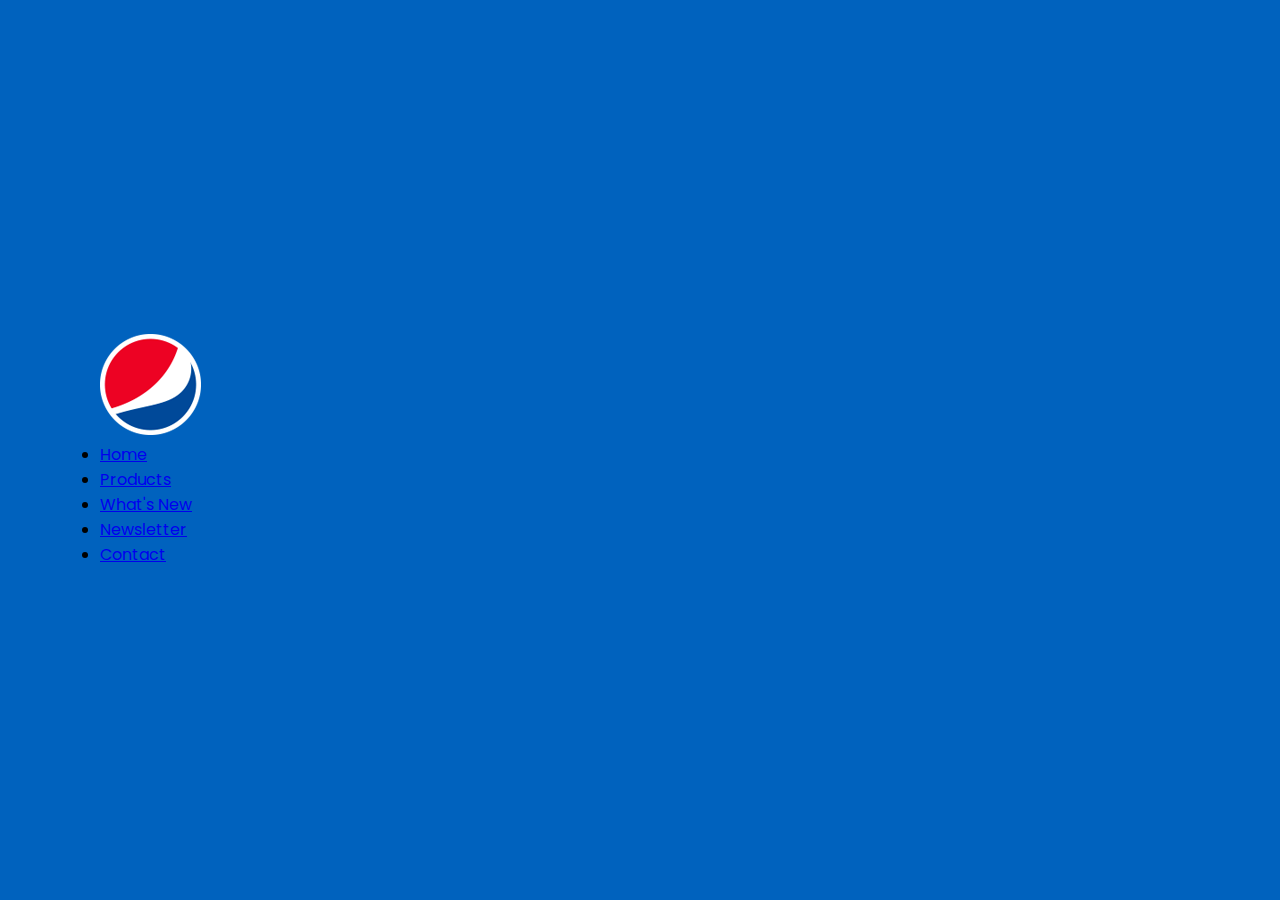
==== index.htm @ e45c7352 "Create the Project" ====
<!DOCTYPE html>
<html lang="en">
<head>
    <meta charset="UTF-8">
    <meta name="viewport" content="width=device-width, initial-scale=1.0">
    <link rel="stylesheet" href="style.css">
    <title>Pepsi Site</title>
</head>
<body>
    <section class="sec">
        <header>
            <a href="#"><img src="img/logo.png" class="logo"></a>
            <ul>
                <li><a href="#">Home</a></li>
                <li><a href="#">Products</a></li>
                <li><a href="#">What's New</a></li>
                <li><a href="#">Newsletter</a></li>
                <li><a href="#">Contact</a></li>
            </ul>
        </header>
    </section>
</body>
</html>
---- style.css ----
@import url('https://fonts.googleapis.com/css2?family=Poppins:ital,wght@0,200;0,300;0,400;0,500;0,600;0,700;0,800;0,900;1,300&display=swap');

*{
    margin: 0;
    padding: 0;
    box-sizing: border-box;
    font-family: 'Poppins', sans-serif;
}

section {
    position: relative;
    width: 100%;
    min-height: 100vh;
    padding: 100px;
    display: flex;
    justify-content: space-between;
    align-items: center;
    background: #0062be;
    transition: 0.5s;
}
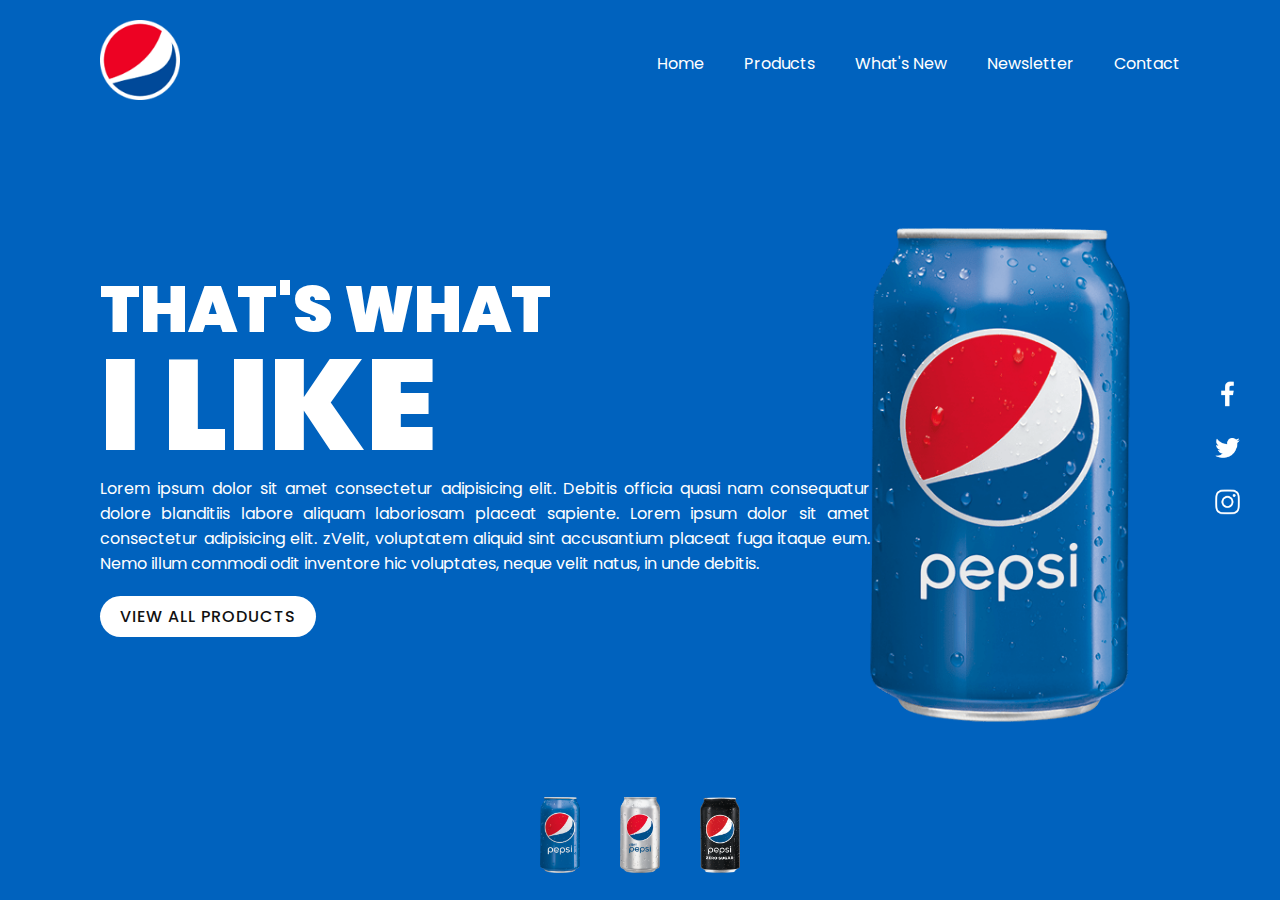
==== commit 2d09d5d2: "Create Landing Page with css" ====
--- a/index.htm
+++ b/index.htm
@@ -18,6 +18,29 @@
                 <li><a href="#">Contact</a></li>
             </ul>
         </header>
+        <div class="content">
+            <div class="textBox">
+                <h2>That's What<br><span>I like</span></h2>
+                <p>Lorem ipsum dolor sit amet consectetur adipisicing elit. Debitis officia 
+                   quasi nam consequatur dolore blanditiis labore aliquam 
+                   laboriosam placeat sapiente. Lorem ipsum dolor sit amet consectetur adipisicing elit. 
+                   zVelit, voluptatem aliquid sint accusantium placeat fuga itaque eum. Nemo illum commodi odit inventore hic voluptates, neque velit natus, in unde debitis.</p>
+                <a href="#">View All Products</a>
+            </div>
+            <div class="imgBox">
+                <img src="img/pepsi001.png" class="pepsi">
+            </div>
+        </div>
+        <ul class="thumb">
+            <li><img src="img/pepsi001.png" alt=""></li>
+            <li><img src="img/pepsi002.png" alt=""></li>
+            <li><img src="img/pepsi003.png" alt=""></li>
+        </ul>
+        <ul class="sci">
+            <li><a href="#"><img src="img/facebook.png" alt=""></a></li>
+            <li><a href="#"><img src="img/twitter.png" alt=""></a></li>
+            <li><a href="#"><img src="img/instagram.png" alt=""></a></li>
+        </ul>
     </section>
 </body>
 </html>--- a/style.css
+++ b/style.css
@@ -17,4 +17,139 @@
     align-items: center;
     background: #0062be;
     transition: 0.5s;
+}
+
+header{
+    position: absolute;
+    top: 0;
+    left: 0;
+    width: 100%;
+    padding: 20px 100px;
+    display: flex;
+    justify-content: space-between;
+    align-items: center;
+}
+
+header .logo{
+    position: relative;
+    max-width: 80px;
+}
+
+header ul{
+    position: relative;
+    display: flex;
+}
+
+header li{
+    list-style: none;
+}
+
+header ul li a{
+    display: inline-block;
+    color: #fff;
+    font-weight: 400;
+    margin-left:40px;
+    text-decoration: none;
+
+}
+
+.content{
+    position: relative;
+    width: 100%;
+    display: flex;
+    justify-content: space-between;
+    align-items: center;
+}
+
+.content .textBox{
+    position: relative;
+    max-width: 900px;
+    text-align: justify;
+}
+
+.content .textBox h2{
+    color: #fff;
+    font-size: 4em;
+    line-height: 1.5em;
+    font-weight: 900;
+    text-transform: uppercase;
+}
+
+.content .textBox h2 span{
+    font-size: 2em;
+}
+
+.content .textBox p{
+    color: #fff;
+}
+
+.content .textBox a {
+    display: inline-block;
+    margin-top: 20px;
+    padding: 8px 20px;
+    background: #fff;
+    color: #111;
+    border-radius: 40px;
+    font-weight: 500;
+    letter-spacing: 1px;
+    text-decoration: none;
+    text-transform: uppercase;
+}
+
+.content .imgBox{
+    width: 600px;
+    display: flex;
+    padding-right: 50px;
+    margin-top: 50px;
+    justify-content: flex-end;
+}
+
+.content .imgBox img{
+    max-width: 260px;
+}
+
+.thumb{
+    position: absolute;
+    left: 50%;
+    bottom: 20px;
+    transform: translateX(-50%);
+    display: flex;
+}
+
+.thumb li{
+    list-style: none;
+    display: inline-block;
+    margin: 0 20px;
+    cursor: pointer;
+    transition: 0.5s;
+}
+
+.thumb li:hover{
+    transform: translateY(-15px);
+}
+
+.thumb li img{
+    max-width: 40px;
+}
+
+.sci{
+    position: absolute;
+    top: 50%;
+    right: 2.5%;
+    transform: translateY(-50%);
+    display: flex;
+    justify-content: center;
+    align-items: center;
+    flex-direction: column;
+}
+
+.sci li{
+    list-style: none;
+}
+
+.sci li a{
+    display: inline-block;
+    filter: invert(1);
+    margin: 5px 0;
+    transform: scale(0.6);
 }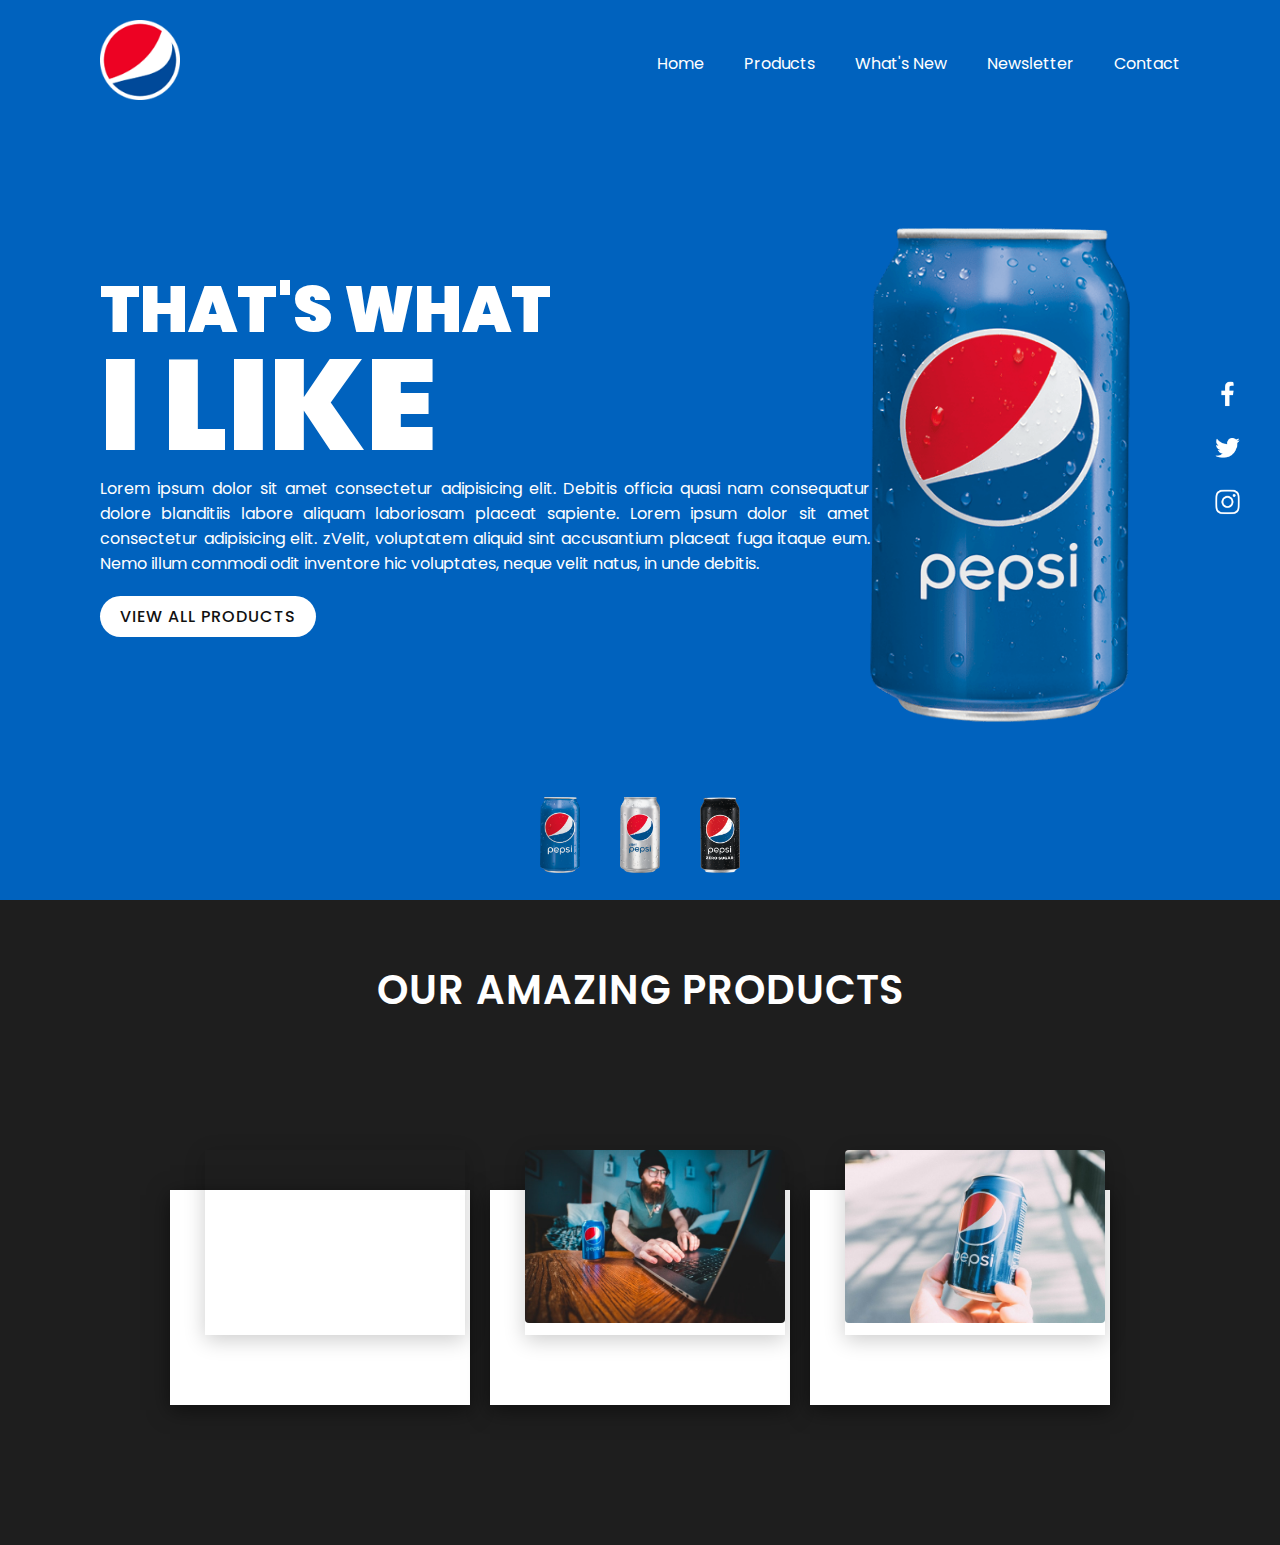
==== commit 3154f4c3: "Finish de section products cards" ====
--- a/index.htm
+++ b/index.htm
@@ -16,7 +16,7 @@
                 <li><a href="#">What's New</a></li>
                 <li><a href="#">Newsletter</a></li>
                 <li><a href="#">Contact</a></li>
-            </ul>
+            </ul> 
         </header>
         <div class="content">
             <div class="textBox">
@@ -32,9 +32,9 @@
             </div>
         </div>
         <ul class="thumb">
-            <li><img src="img/pepsi001.png" alt=""></li>
-            <li><img src="img/pepsi002.png" alt=""></li>
-            <li><img src="img/pepsi003.png" alt=""></li>
+            <li id="one"><img src="img/pepsi001.png" onclick="imgSlider('img/pepsi001.png'); changeBgColor('#0062be')"></li>
+            <li id="two"><img src="img/pepsi002.png"  onclick="imgSlider('img/pepsi002.png'); changeBgColor('#e60c2c')"></li>
+            <li id="three"><img src="img/pepsi003.png"  onclick="imgSlider('img/pepsi003.png'); changeBgColor('#1e1e1e')"></li>
         </ul>
         <ul class="sci">
             <li><a href="#"><img src="img/facebook.png" alt=""></a></li>
@@ -42,5 +42,42 @@
             <li><a href="#"><img src="img/instagram.png" alt=""></a></li>
         </ul>
     </section>
+
+    <div class="title">
+        <p>Our Amazing Products</p>
+    </div>
+    <section class="sectionCards">
+        <div class="container">
+            <div class="card">
+                <div class="imgBx">
+                    <img src="img/slider1.jpg" alt="">
+                </div>
+                <div class="content">
+                    <h2>Card One</h2>
+                    <p>Lorem ipsum dolor sit amet consectetur adipisicing elit. Ducimus, obcaecati.</p>
+                </div>
+            </div>
+            <div class="card">
+                <div class="imgBx">
+                    <img src="img/card2.jpg" alt="">
+                </div>
+                <div class="content">
+                    <h2>Card Two</h2>
+                    <p>Lorem ipsum dolor sit amet consectetur adipisicing elit. Ducimus, obcaecati.</p>
+                </div>
+            </div>
+            <div class="card">
+                <div class="imgBx">
+                    <img src="img/slider3.jpg" alt="">
+                </div>
+                <div class="content">
+                    <h2>Card Three</h2>
+                    <p>Lorem ipsum dolor sit amet consectetur adipisicing elit. Ducimus, obcaecati.</p>
+                </div>
+            </div>
+        </div>
+    </section>
+
+    <script src="app.js"></script>
 </body>
 </html>--- a/style.css
+++ b/style.css
@@ -152,4 +152,104 @@
     filter: invert(1);
     margin: 5px 0;
     transform: scale(0.6);
+}
+
+/*Products Cards*/
+.title{
+    background: #1e1e1e;
+    position: relative;
+    display: inline-block;
+    width: 100%;
+    min-height: 5vh;
+}
+
+.title p{
+    position: relative;
+    color: #fff;
+    justify-content: center;
+    align-items: center;
+    text-align: center;
+    font-family: 'Poppins';
+    font-size: 2.5em;
+    font-weight: 600;
+    letter-spacing: 1px;
+    text-transform: uppercase;
+    padding: 20px 10px;
+    margin-top: 40px;
+}
+
+.sectionCards{
+    position: relative;
+    box-sizing: border-box;
+    width: 100%;
+    min-height: 50vh;
+    padding: 80px;
+    display: flex;
+    justify-content: center;
+    align-items: center;
+    background: #1e1e1e;
+}
+
+
+
+.container{
+    position: relative;
+    width: 1100px;
+    display: flex;
+    justify-content: center;
+    flex-wrap: wrap;
+    padding: 30px;
+    margin-top: 10px;
+}
+
+.container .card{
+    position: relative;
+    max-width: 300px;
+    height: 215px;
+    background: #fff;
+    margin: 30px 10px;
+    padding: 20px 15px;
+    display: flex;
+    flex-direction: column;
+    box-shadow: 0 5px 20px rgba(0, 0, 0, 0.5);
+    transition: 0.3s ease-in-out;
+}
+
+.container .card:hover{
+    height: 420px;
+}
+
+.container .card .imgBx{
+    position: relative;
+    width: 260px;
+    height: 260px;
+    top: -60px;
+    left: 20px;
+    z-index: 1;
+    box-shadow: 0 5px 20px rgba(0,0,0,0.2);
+}
+
+img {
+    max-width: 100%;
+    border-radius: 4px;
+}
+
+.container .card .content{
+    position: relative;
+    margin-top: -140px;
+    padding: 10px 15px;
+    text-align: center;
+    color: #111;
+    visibility: hidden;
+    opacity: 0;
+    transition: 0.3s ease-in-out;
+    display: flex;
+    flex-direction: column;
+}
+
+.container .card:hover .content{
+    visibility: visible;
+    opacity: 1;
+    margin-top: -40px;
+    transition-delay: 0.3s;
 }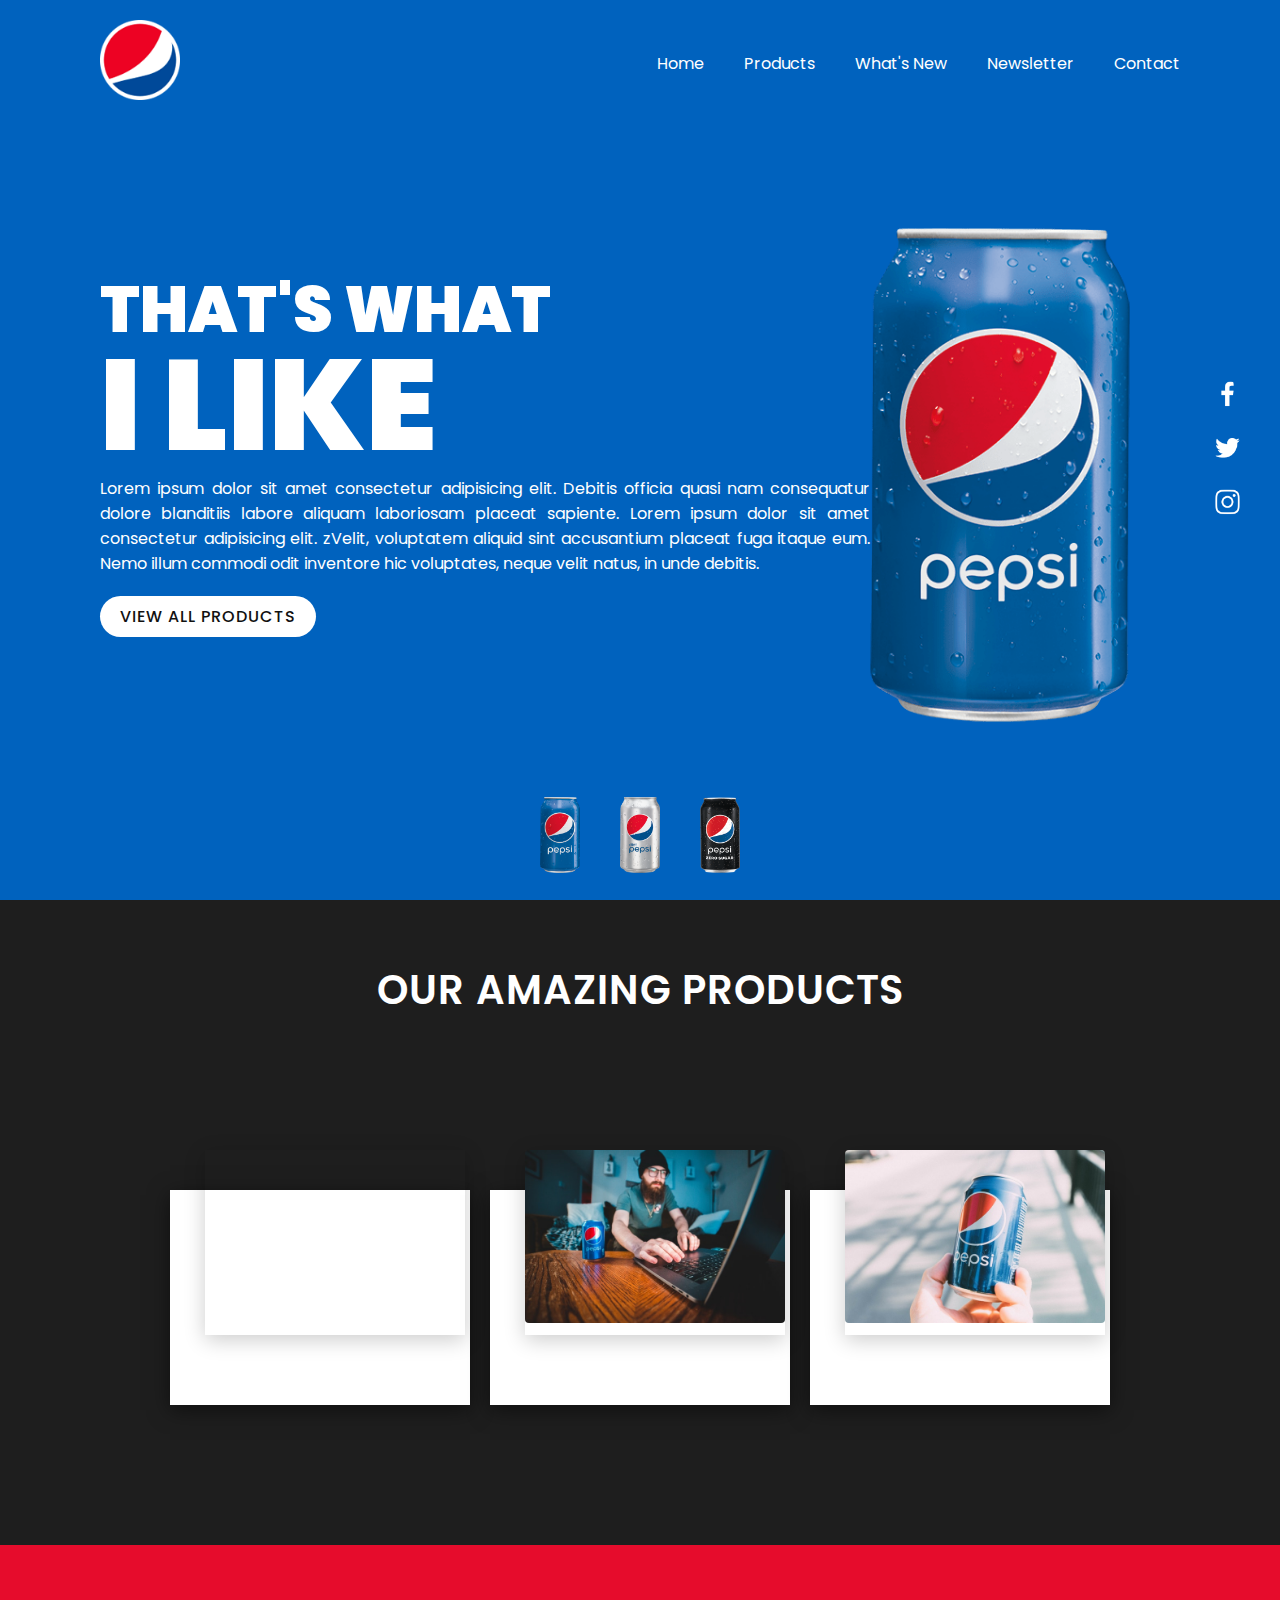
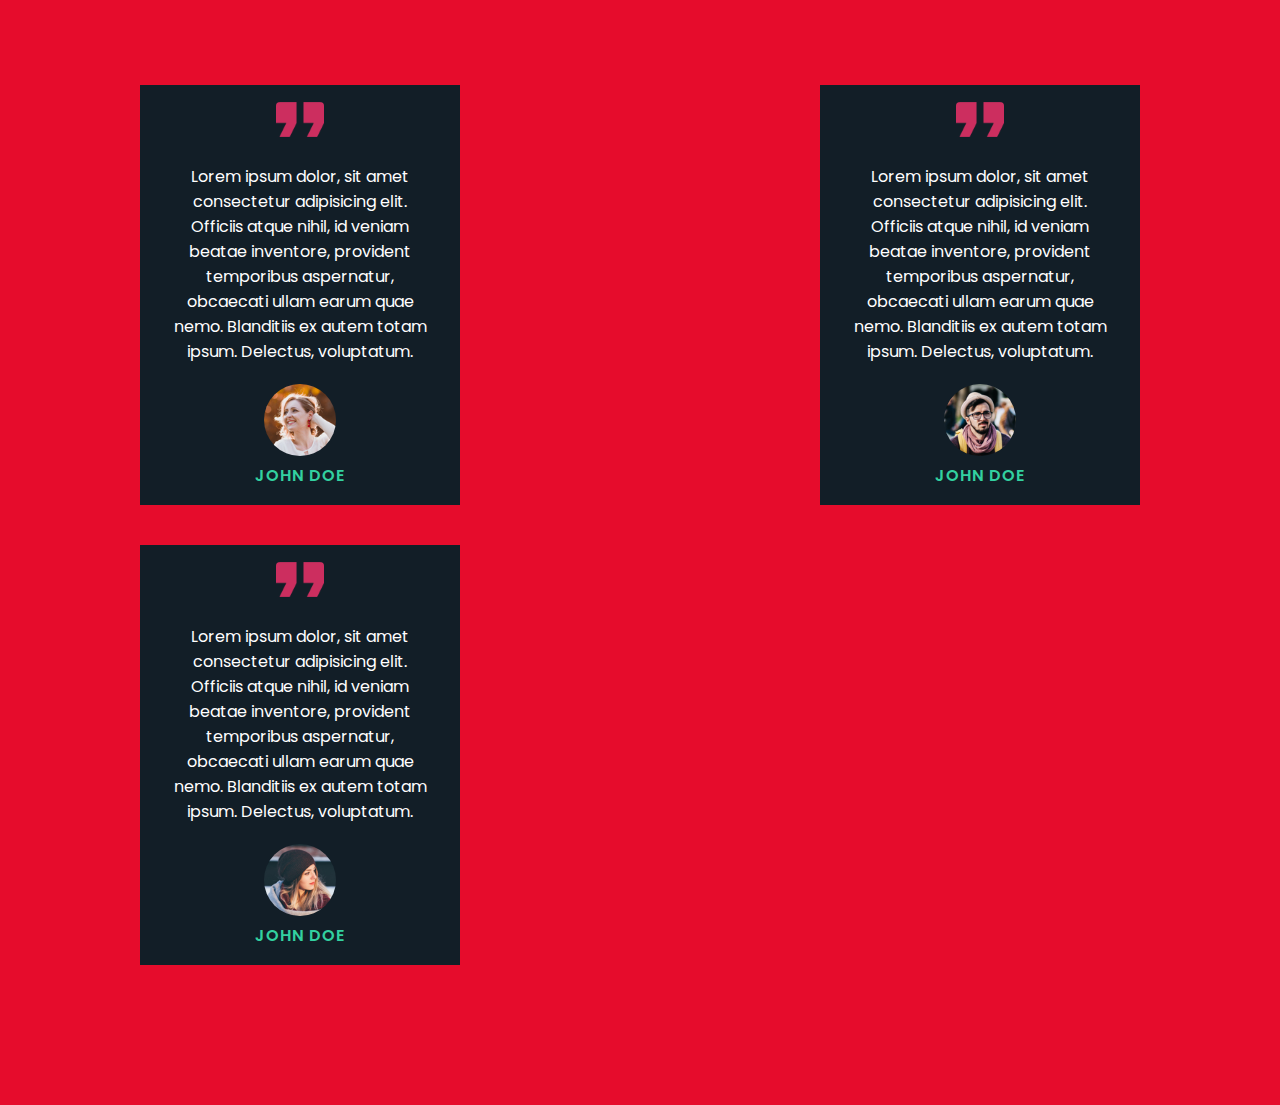
==== commit b61d6114: "Create the testimonials section" ====
--- a/index.htm
+++ b/index.htm
@@ -78,6 +78,35 @@
         </div>
     </section>
 
+    <section class="testimonials">
+        <div class="container-test">
+            <div class="box">
+                <div class="content-test">
+                    <img src="img/img.png" class="quote">
+                    <p>Lorem ipsum dolor, sit amet consectetur adipisicing elit. Officiis atque nihil, id veniam beatae inventore, provident temporibus aspernatur, obcaecati ullam earum quae nemo. Blanditiis ex autem totam ipsum. Delectus, voluptatum.</p>
+                    <img src="img/user1.jpg" class="user">
+                    <h3>John Doe</h3>
+                </div>
+            </div>
+            <div class="box">
+                <div class="content-test">
+                    <img src="img/img.png" class="quote">
+                    <p>Lorem ipsum dolor, sit amet consectetur adipisicing elit. Officiis atque nihil, id veniam beatae inventore, provident temporibus aspernatur, obcaecati ullam earum quae nemo. Blanditiis ex autem totam ipsum. Delectus, voluptatum.</p>
+                    <img src="img/user2.jpg" class="user">
+                    <h3>John Doe</h3>
+                </div>
+            </div>
+            <div class="box">
+                <div class="content-test">
+                    <img src="img/img.png" class="quote">
+                    <p>Lorem ipsum dolor, sit amet consectetur adipisicing elit. Officiis atque nihil, id veniam beatae inventore, provident temporibus aspernatur, obcaecati ullam earum quae nemo. Blanditiis ex autem totam ipsum. Delectus, voluptatum.</p>
+                    <img src="img/user3.jpg" class="user">
+                    <h3>John Doe</h3>
+                </div>
+            </div>
+        </div>
+    </section>
+
     <script src="app.js"></script>
 </body>
 </html>--- a/style.css
+++ b/style.css
@@ -252,4 +252,62 @@
     opacity: 1;
     margin-top: -40px;
     transition-delay: 0.3s;
+}
+
+/*testimonials*/
+.testimonials{
+    display: flex;
+    justify-content: center;
+    align-items: center;
+    min-height: 100vh;
+    background: #e60c2c;
+}
+
+.container-test{
+    position: relative;
+    width: 1100px;
+    display: flex;
+    justify-content: space-between;
+    align-items: center;
+    flex-wrap: wrap;
+    margin: 20px;
+}
+
+.container-test .box{
+    position: relative;
+    display: flex;
+    justify-content: center;
+    align-items: center;
+    width: 320px;
+    height: 420px;
+    margin: 20px;
+    background: #121e27;
+}
+
+.container-test .box .content-test{
+    padding: 30px;
+    text-align: center;
+}
+
+.container-test .box .content-test .quote{
+    max-width: 48px;
+    filter: invert(6);
+}
+
+.container-test .box .content-test p{
+    color: white;
+    padding: 20px 0;
+}
+
+.container-test .box .content-test .user{
+    max-width: 72px;
+    border-radius: 50%;
+}
+
+.container-test .box .content-test h3{
+    color: #33d1a0;
+    text-transform: uppercase;
+    font-size: 16px;
+    letter-spacing: 1px;
+    font-weight: 600;
 }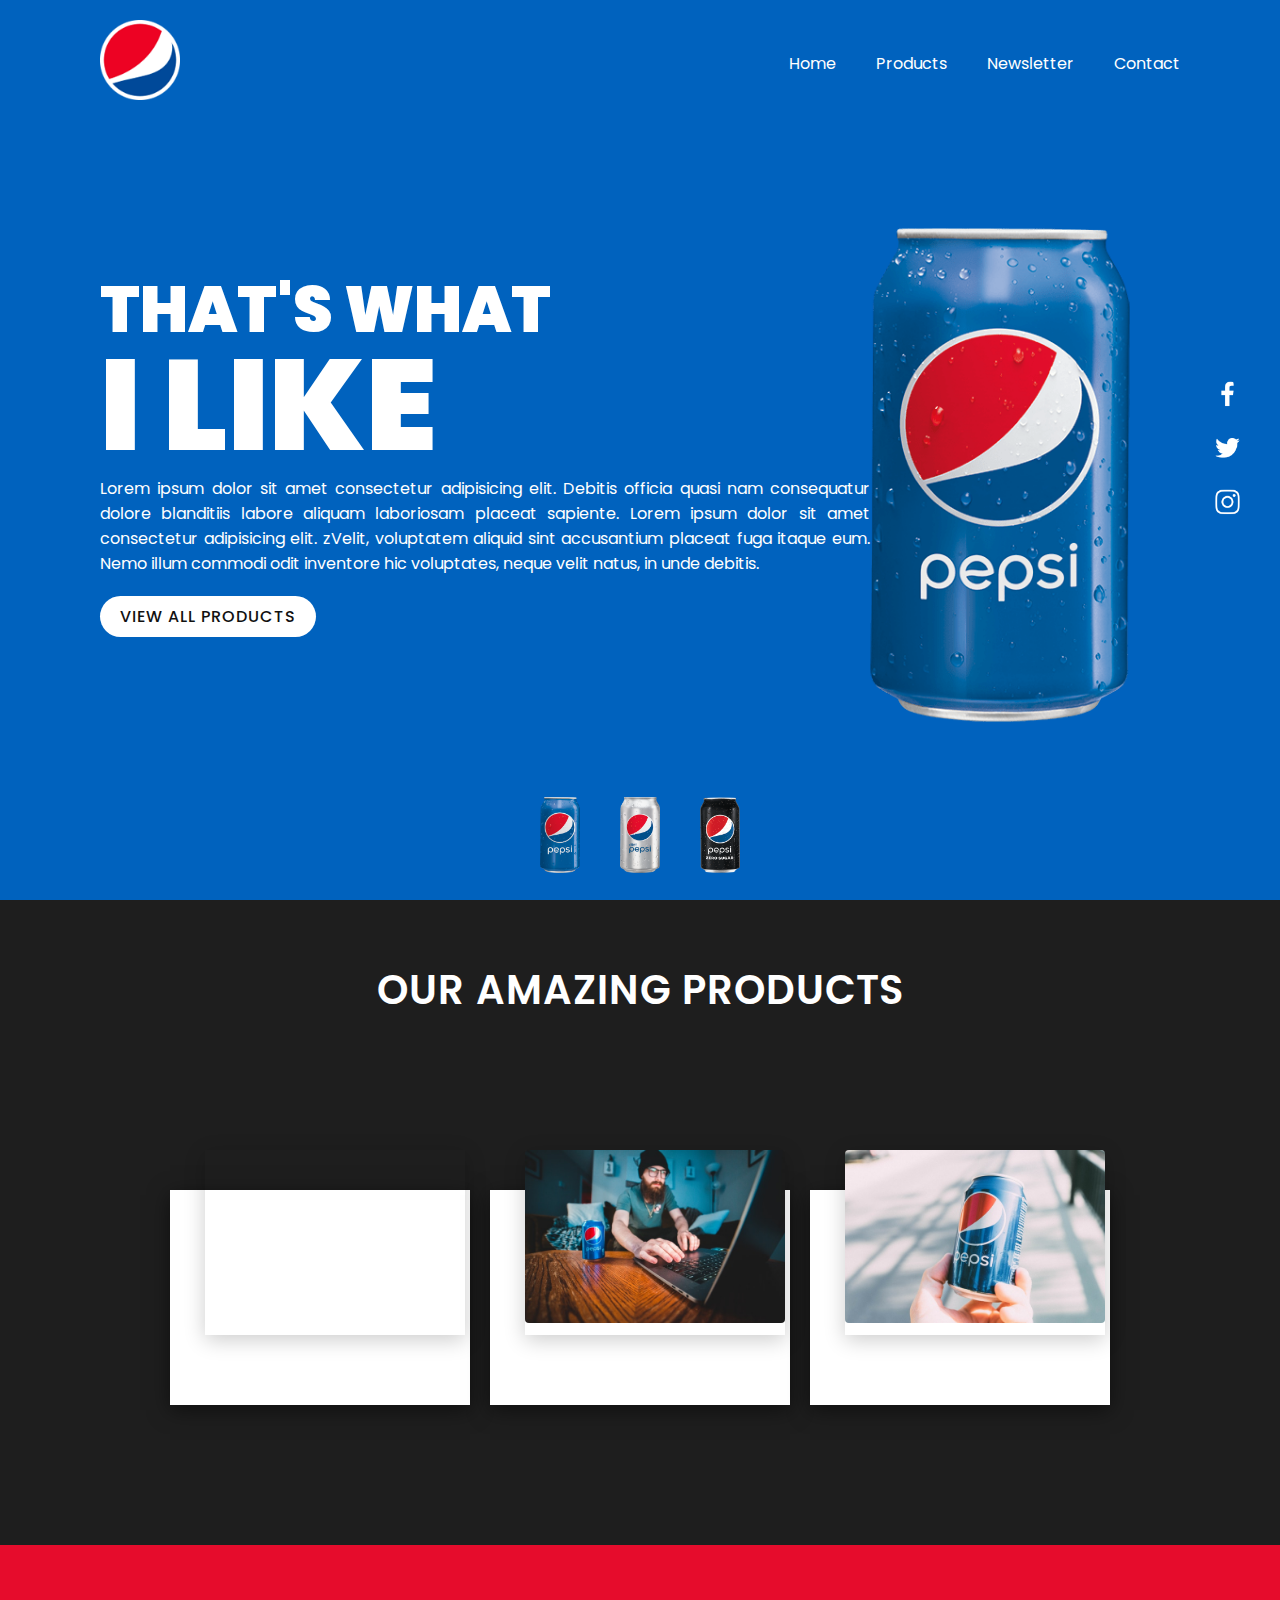
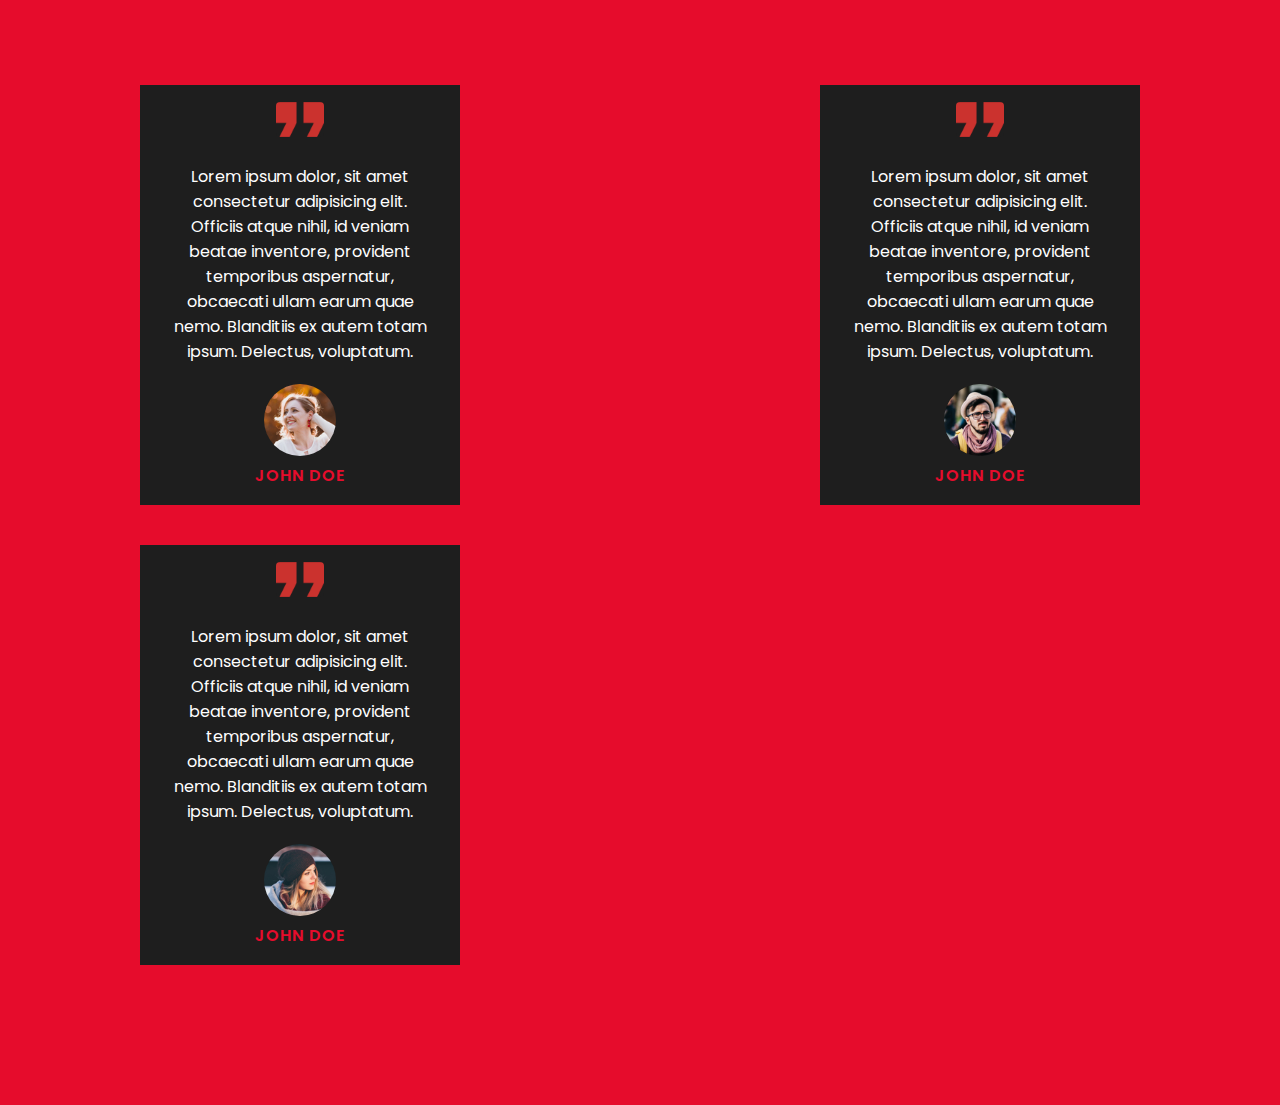
==== commit ea64a3e4: "Create Testimonials Section" ====
--- a/index.htm
+++ b/index.htm
@@ -13,7 +13,6 @@
             <ul>
                 <li><a href="#">Home</a></li>
                 <li><a href="#">Products</a></li>
-                <li><a href="#">What's New</a></li>
                 <li><a href="#">Newsletter</a></li>
                 <li><a href="#">Contact</a></li>
             </ul> 
@@ -106,7 +105,6 @@
             </div>
         </div>
     </section>
-
     <script src="app.js"></script>
 </body>
 </html>--- a/style.css
+++ b/style.css
@@ -259,7 +259,7 @@
     display: flex;
     justify-content: center;
     align-items: center;
-    min-height: 100vh;
+    min-height: 80vh;
     background: #e60c2c;
 }
 
@@ -281,7 +281,7 @@
     width: 320px;
     height: 420px;
     margin: 20px;
-    background: #121e27;
+    background: #1e1e1e;
 }
 
 .container-test .box .content-test{
@@ -291,7 +291,8 @@
 
 .container-test .box .content-test .quote{
     max-width: 48px;
-    filter: invert(6);
+    background: #1e1e1e;
+    
 }
 
 .container-test .box .content-test p{
@@ -305,7 +306,7 @@
 }
 
 .container-test .box .content-test h3{
-    color: #33d1a0;
+    color: #e60c2c;
     text-transform: uppercase;
     font-size: 16px;
     letter-spacing: 1px;
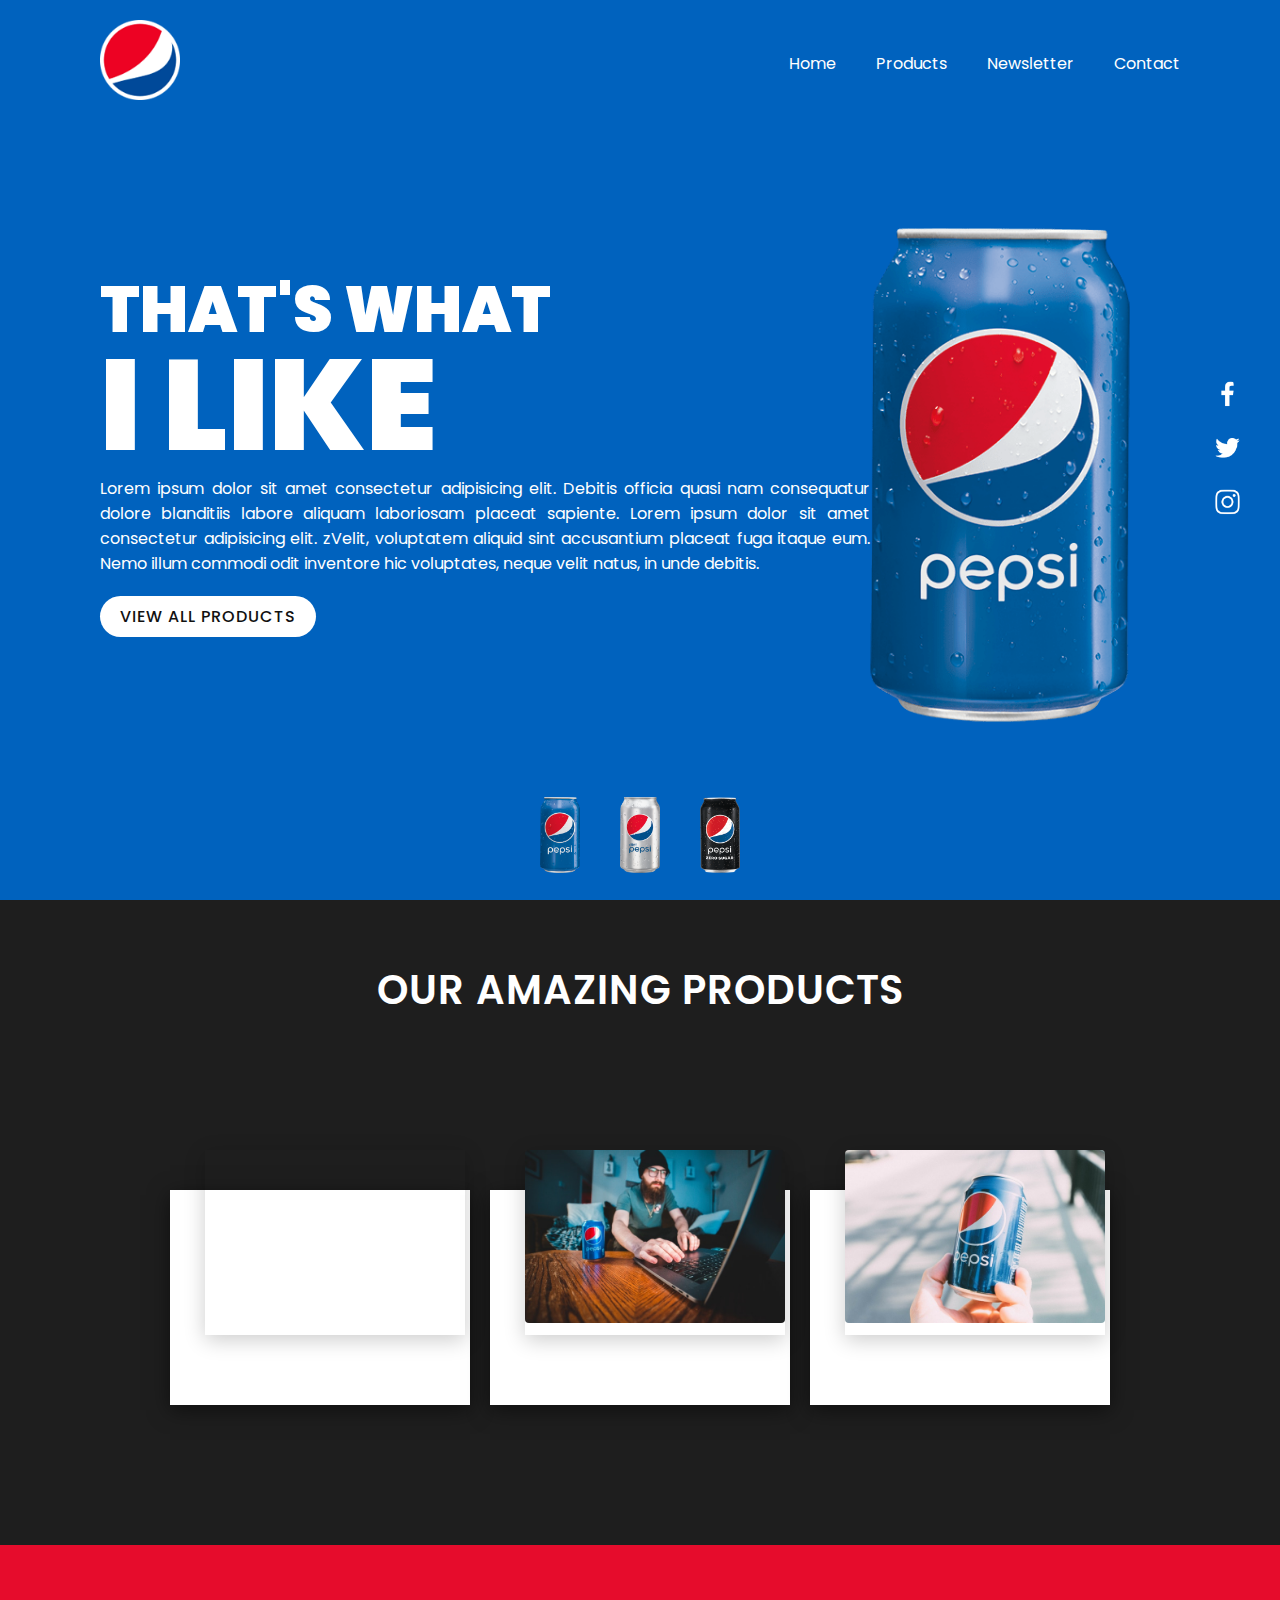
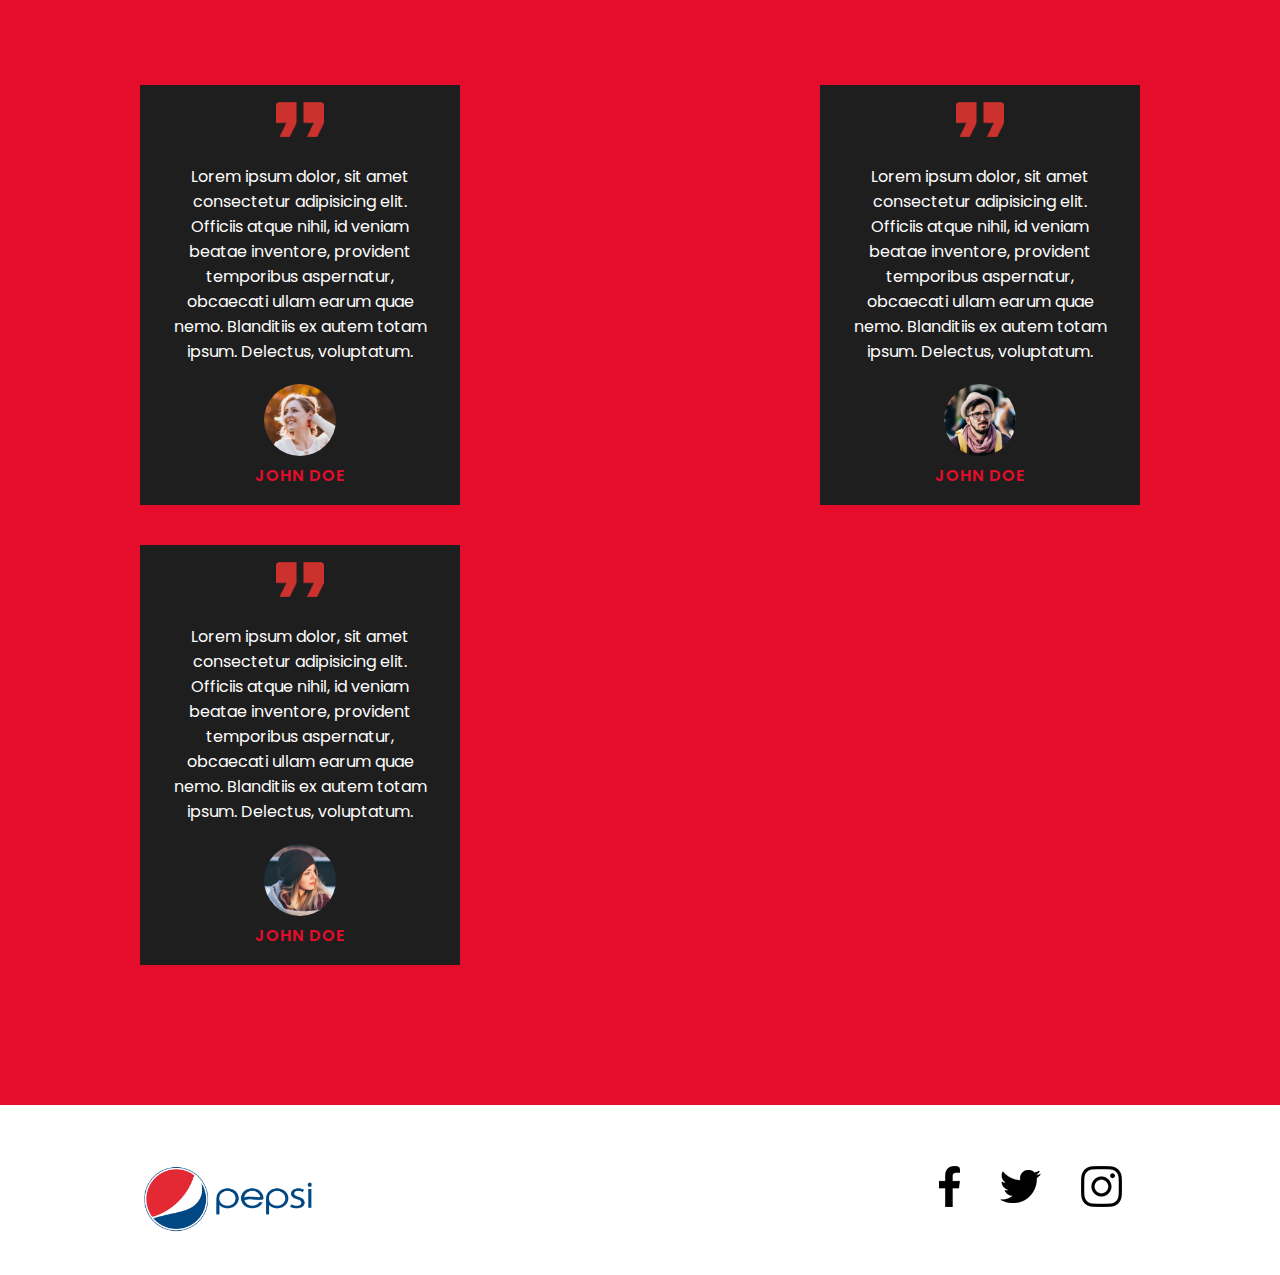
==== commit 2eaff9f8: "Create Footer" ====
--- a/index.htm
+++ b/index.htm
@@ -105,6 +105,15 @@
             </div>
         </div>
     </section>
+
+    <footer>
+       <img class="logoFooter" src="img/pespsilogo.png" alt="">
+        <ul class="iconsFooter">
+            <li><a class="icon" href="#"><img src="img/facebook.png" alt=""></a></li>
+            <li><a class="icon" href="#"><img src="img/twitter.png" alt=""></a></li>
+            <li><a class="icon" href="#"><img src="img/instagram.png" alt=""></a></li>
+        </ul>
+    </footer>
     <script src="app.js"></script>
 </body>
 </html>--- a/style.css
+++ b/style.css
@@ -311,4 +311,32 @@
     font-size: 16px;
     letter-spacing: 1px;
     font-weight: 600;
+}
+
+footer{
+    min-height: 5vh;
+    background: white;
+    padding-left: 10%;
+    padding-right: 10%; 
+    display: flex;
+    align-items: center;
+    justify-content: space-between;
+}
+
+.iconsFooter{
+    display: flex;
+    align-items: center;
+    list-style: none;
+}
+
+.icon{
+    justify-content: space-evenly;
+    margin-right: 20px;
+    padding: 10px;
+}
+
+.logoFooter{
+    flex: 3;
+    max-width: 200px;
+    padding: 10px;
 }